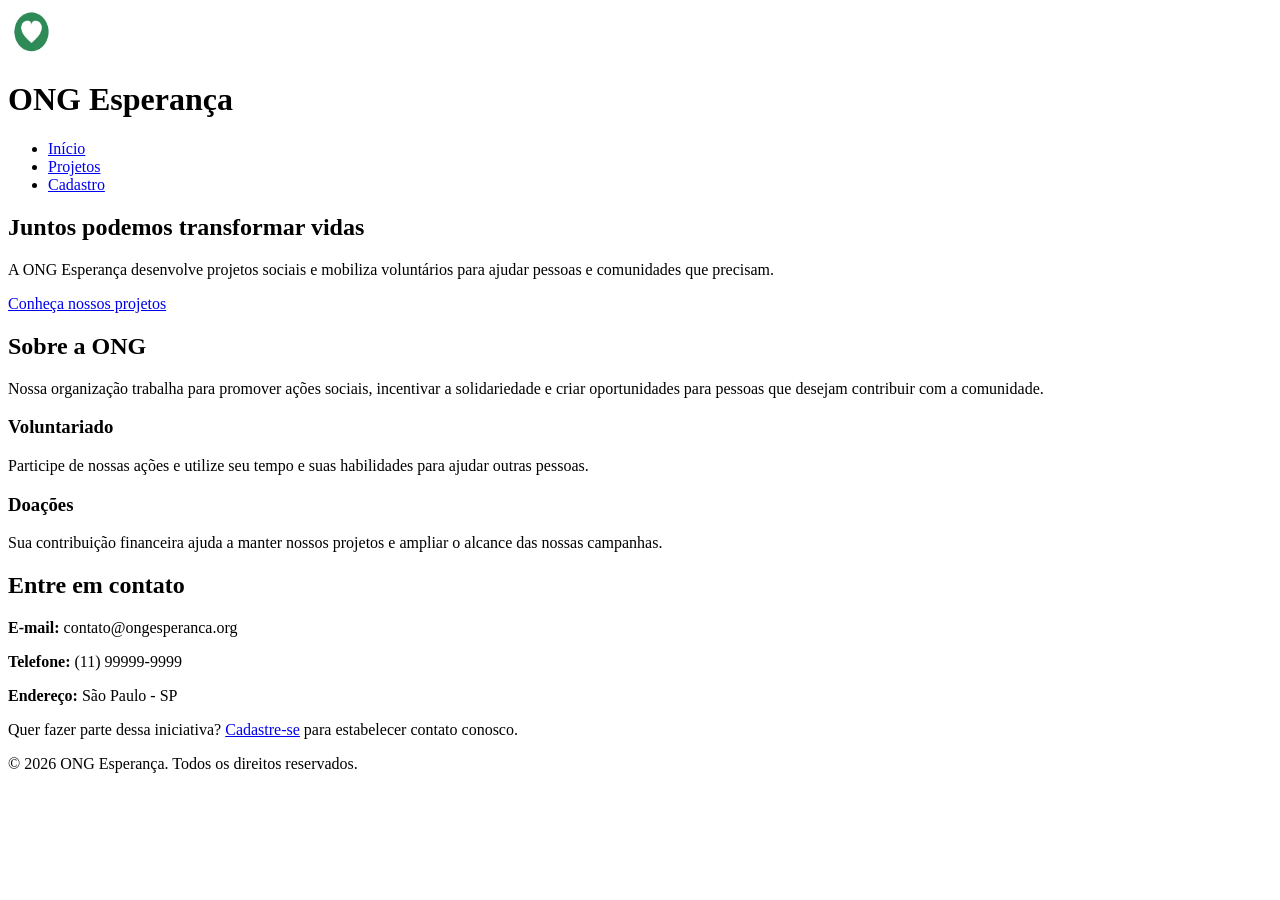
==== projeto-ong/index.html @ 04d792f5 "primeiro commit" ====
<!DOCTYPE html>
<html lang="pt-BR">
<head>
    <meta charset="UTF-8">
    <meta name="viewport" content="width=device-width, initial-scale=1.0">
    <meta name="description" content="ONG dedicada a ações sociais, voluntariado e campanhas de doação.">
    <title>ONG Esperança - Início</title>

  
</head>

<body>

    <header>
        <div>
            <img height="48" width="48" src="./assets/logo.jpg" alt="Logo da ONG Esperança, um coração branco com fundo verde">
            <h1>ONG Esperança</h1>
        </div>

        <nav>
            <ul>
                <li><a href="index.html">Início</a></li>
                <li><a href="projetos.html">Projetos</a></li>
                <li><a href="cadastro.html">Cadastro</a></li>
            </ul>
        </nav>
    </header>

    <main>

        <section>
            <div>
                <h2>Juntos podemos transformar vidas</h2>
                <p>
                    A ONG Esperança desenvolve projetos sociais e mobiliza
                    voluntários para ajudar pessoas e comunidades que precisam.
                </p>
                <a href="projetos.html">Conheça nossos projetos</a>
            </div>
        </section>

        <section >
            <h2 id="sobre">Sobre a ONG</h2>
            <p>
                Nossa organização trabalha para promover ações sociais,
                incentivar a solidariedade e criar oportunidades para pessoas
                que desejam contribuir com a comunidade.
            </p>

            <div class="cards">
                <article>
                    <h3>Voluntariado</h3>
                    <p>
                        Participe de nossas ações e utilize seu tempo e suas
                        habilidades para ajudar outras pessoas.
                    </p>
                </article>

                <article>
                    <h3>Doações</h3>
                    <p>
                        Sua contribuição financeira ajuda a manter nossos
                        projetos e ampliar o alcance das nossas campanhas.
                    </p>
                </article>
            </div>
        </section>

        <section class="contato">
            <h2 id="contato">Entre em contato</h2>
            <p><strong>E-mail:</strong> contato@ongesperanca.org</p>
            <p><strong>Telefone:</strong> (11) 99999-9999</p>
            <p><strong>Endereço:</strong> São Paulo - SP</p>
            <p>
                Quer fazer parte dessa iniciativa?
                <a href="cadastro.html">Cadastre-se</a> para estabelecer contato conosco.
            </p>
        </section>

    </main>

    <footer>
        <p>&copy; 2026 ONG Esperança. Todos os direitos reservados.</p>
    </footer>

</body>
</html>
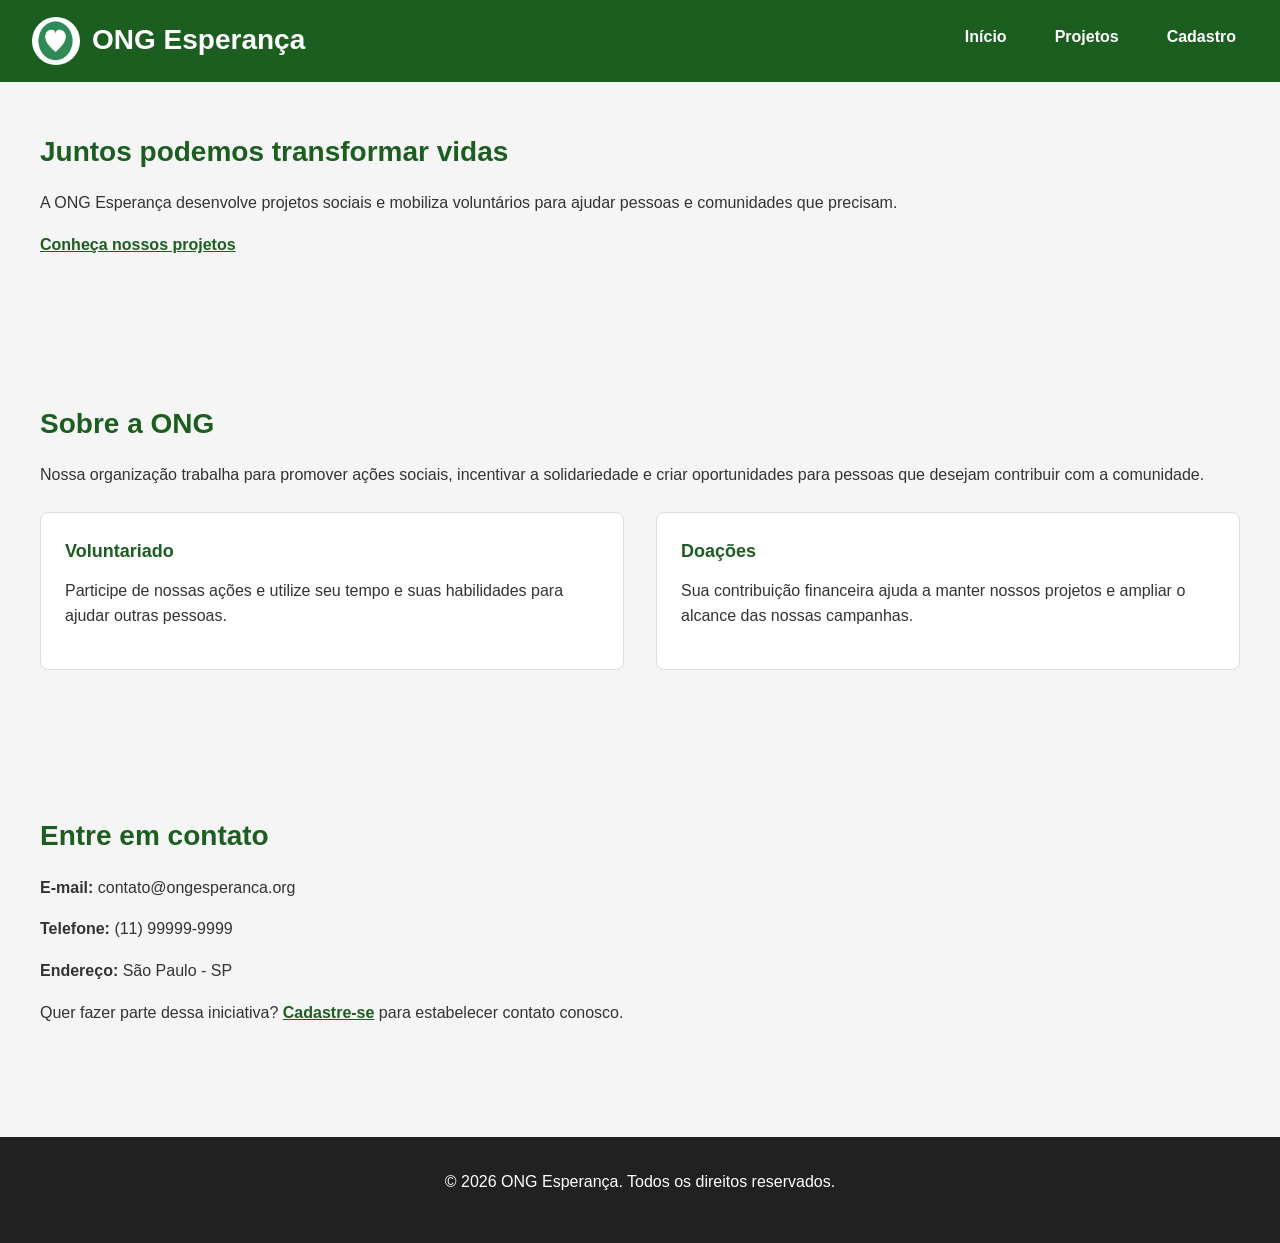
==== commit c2f1cca8: "menu hambuguer and new header" ====
--- a/projeto-ong/index.html
+++ b/projeto-ong/index.html
@@ -5,26 +5,67 @@
     <meta name="viewport" content="width=device-width, initial-scale=1.0">
     <meta name="description" content="ONG dedicada a ações sociais, voluntariado e campanhas de doação.">
     <title>ONG Esperança - Início</title>
+    <link rel="stylesheet" href="styles.css">
 
   
 </head>
 
 <body>
 
-    <header>
-        <div>
-            <img height="48" width="48" src="./assets/logo.jpg" alt="Logo da ONG Esperança, um coração branco com fundo verde">
-            <h1>ONG Esperança</h1>
-        </div>
+<header>
+    <div class="logo-area">
+        <img
+            height="48"
+            width="48"
+            src="./assets/logo.jpg"
+            alt="Logo da ONG Esperança, um coração branco com fundo verde"
+        >
+        <h1>ONG Esperança</h1>
+    </div>
 
-        <nav>
+    <!-- Botão hambúrguer -->
+    <details class="mobile-menu">
+        <summary aria-label="Abrir menu de navegação">☰</summary>
+
+        <nav aria-label="Navegação principal">
             <ul>
                 <li><a href="index.html">Início</a></li>
-                <li><a href="projetos.html">Projetos</a></li>
+
+                <li>
+                    <details>
+                        <summary>Projetos</summary>
+                        <ul class="submenu">
+                            <li><a href="projetos.html">Todos os projetos</a></li>
+                            <li><a href="projetos.html#voluntariado">Voluntariado</a></li>
+                            <li><a href="projetos.html#doacoes">Doações</a></li>
+                        </ul>
+                    </details>
+                </li>
+
                 <li><a href="cadastro.html">Cadastro</a></li>
             </ul>
         </nav>
-    </header>
+    </details>
+
+    <!-- Menu desktop -->
+    <nav class="desktop-menu" aria-label="Navegação principal">
+        <ul>
+            <li><a href="index.html">Início</a></li>
+
+            <li class="dropdown">
+                <a href="projetos.html">Projetos</a>
+
+                <ul class="submenu">
+                    <li><a href="projetos.html">Todos os projetos</a></li>
+                    <li><a href="projetos.html#voluntariado">Voluntariado</a></li>
+                    <li><a href="projetos.html#doacoes">Doações</a></li>
+                </ul>
+            </li>
+
+            <li><a href="cadastro.html">Cadastro</a></li>
+        </ul>
+    </nav>
+</header>
 
     <main>
 
--- a/projeto-ong/styles.css
+++ b/projeto-ong/styles.css
@@ -0,0 +1,770 @@
+/* ================================
+   DESIGN SYSTEM - ONG ESPERANÇA
+   ================================ */
+
+:root {
+  /* ---------- CORES ---------- */
+
+  /* Cores principais */
+  --color-primary: #2e7d32;
+  --color-primary-light: #66bb6a;
+  --color-primary-dark: #1b5e20;
+
+  /* Cor secundária e destaque */
+  --color-secondary: #81c784;
+  --color-accent: #f57c00;
+
+  /* Cores neutras */
+  --color-white: #ffffff;
+  --color-background: #f5f5f5;
+  --color-gray: #757575;
+  --color-dark-gray: #333333;
+  --color-black: #212121;
+
+  /* ---------- TIPOGRAFIA ---------- */
+
+  --font-size-xs: 0.875rem;
+  --font-size-sm: 1rem;
+  --font-size-md: 1.125rem;
+  --font-size-lg: 1.75rem;
+  --font-size-xl: 2.5rem;
+
+  --font-family: Arial, Helvetica, sans-serif;
+
+  /* ---------- ESPAÇAMENTOS ---------- */
+
+  --space-1: 0.25rem;
+  --space-2: 0.5rem;
+  --space-3: 0.75rem;
+  --space-4: 1rem;
+  --space-5: 1.5rem;
+  --space-6: 2rem;
+  --space-7: 3rem;
+
+  /* ---------- OUTROS ---------- */
+
+  --border-radius: 8px;
+  --container-width: 1200px;
+}
+
+/* ================================
+   RESET E CONFIGURAÇÕES GERAIS
+   ================================ */
+
+* {
+  box-sizing: border-box;
+  margin: 0;
+  padding: 0;
+}
+
+html {
+  scroll-behavior: smooth;
+}
+
+body {
+  font-family: var(--font-family);
+  font-size: var(--font-size-sm);
+  line-height: 1.6;
+  color: var(--color-dark-gray);
+  background-color: var(--color-background);
+}
+
+/* ================================
+   CABEÇALHO
+   ================================ */
+
+header {
+  background-color: var(--color-primary-dark);
+  color: var(--color-white);
+
+  padding: var(--space-4) var(--space-6);
+
+  display: flex;
+  align-items: center;
+  justify-content: space-between;
+
+  position: relative;
+
+  gap: var(--space-4);
+}
+
+/* ================================
+   ÁREA DA LOGO
+   ================================ */
+
+.logo-area {
+  display: flex;
+  align-items: center;
+  gap: var(--space-3);
+}
+
+.logo-area img {
+  border-radius: 50%;
+}
+
+.logo-area h1 {
+  color: var(--color-white);
+  font-size: var(--font-size-lg);
+  margin: 0;
+}
+
+/* ================================
+   MENU DESKTOP
+   ================================ */
+
+.desktop-menu > ul {
+  display: flex;
+  align-items: center;
+  gap: var(--space-5);
+
+  list-style: none;
+}
+
+.desktop-menu li {
+  position: relative;
+}
+
+.desktop-menu a {
+  display: block;
+
+  color: var(--color-white);
+  text-decoration: none;
+
+  font-weight: bold;
+
+  padding: var(--space-2) var(--space-3);
+
+  transition:
+    background-color 0.2s ease,
+    color 0.2s ease;
+}
+
+.desktop-menu a:hover,
+.desktop-menu a:focus {
+  color: var(--color-secondary);
+  text-decoration: underline;
+}
+
+/* ================================
+   MENU DROPDOWN
+   ================================ */
+
+.dropdown .submenu {
+  position: absolute;
+
+  top: 100%;
+  left: 0;
+
+  min-width: 200px;
+
+  background-color: var(--color-white);
+
+  padding: var(--space-2);
+
+  border-radius: var(--border-radius);
+
+  box-shadow: 0 5px 15px rgba(0, 0, 0, 0.2);
+
+  list-style: none;
+
+  /* Oculto inicialmente */
+  display: none;
+
+  z-index: 1000;
+}
+
+/* Exibe o dropdown */
+
+.dropdown:hover .submenu,
+.dropdown:focus-within .submenu {
+  display: block;
+}
+
+/* Links internos do dropdown */
+
+.dropdown .submenu a {
+  color: var(--color-dark-gray);
+
+  padding: var(--space-3);
+
+  white-space: nowrap;
+
+  text-decoration: none;
+}
+
+.dropdown .submenu a:hover,
+.dropdown .submenu a:focus {
+  background-color: var(--color-background);
+  color: var(--color-primary-dark);
+}
+
+/* ================================
+   MENU HAMBÚRGUER
+   ================================ */
+
+.mobile-menu {
+  display: none;
+}
+
+/* Ícone do hambúrguer */
+
+.mobile-menu > summary {
+  list-style: none;
+
+  cursor: pointer;
+
+  font-size: 2rem;
+
+  color: var(--color-white);
+
+  padding: var(--space-2);
+
+  line-height: 1;
+}
+
+/* Remove o marcador padrão */
+
+.mobile-menu > summary::-webkit-details-marker {
+  display: none;
+}
+
+/* ================================
+   MENU MOBILE ABERTO
+   ================================ */
+
+.mobile-menu[open] nav {
+  position: absolute;
+
+  top: 100%;
+  left: 0;
+
+  width: 100%;
+
+  background-color: var(--color-primary-dark);
+
+  padding: var(--space-4);
+
+  z-index: 1000;
+}
+
+/* Lista principal mobile */
+
+.mobile-menu nav > ul {
+  display: flex;
+
+  flex-direction: column;
+
+  gap: var(--space-2);
+
+  list-style: none;
+}
+
+/* Links mobile */
+
+.mobile-menu nav a {
+  display: block;
+
+  color: var(--color-white);
+
+  text-decoration: none;
+
+  font-weight: bold;
+
+  padding: var(--space-3);
+
+  border-radius: var(--border-radius);
+
+  transition:
+    background-color 0.2s ease,
+    color 0.2s ease;
+}
+
+.mobile-menu nav a:hover,
+.mobile-menu nav a:focus {
+  background-color: var(--color-primary);
+  color: var(--color-white);
+}
+
+/* ================================
+   SUBMENU MOBILE
+   ================================ */
+
+.mobile-menu nav details {
+  width: 100%;
+}
+
+.mobile-menu nav details summary {
+  color: var(--color-white);
+
+  cursor: pointer;
+
+  padding: var(--space-3);
+
+  font-weight: bold;
+
+  list-style: none;
+}
+
+.mobile-menu nav details summary::-webkit-details-marker {
+  display: none;
+}
+
+.mobile-menu .submenu {
+  display: flex;
+
+  flex-direction: column;
+
+  gap: var(--space-1);
+
+  padding-left: var(--space-4);
+
+  list-style: none;
+}
+
+/* ================================
+   CONTEÚDO PRINCIPAL
+   ================================ */
+
+main {
+  width: min(100% - 2rem, var(--container-width));
+
+  margin: 0 auto;
+
+  display: grid;
+
+  /* GRID DE 12 COLUNAS */
+  grid-template-columns: repeat(12, 1fr);
+
+  gap: var(--space-5);
+}
+
+/* Todas as seções ocupam as 12 colunas */
+
+main > section {
+  grid-column: 1 / -1;
+}
+
+section {
+  padding: var(--space-7) 0;
+}
+
+/* ================================
+   TÍTULOS
+   ================================ */
+
+h1 {
+  font-size: var(--font-size-xl);
+
+  color: var(--color-primary-dark);
+
+  margin-bottom: var(--space-4);
+}
+
+h2 {
+  font-size: var(--font-size-lg);
+
+  color: var(--color-primary-dark);
+
+  margin-bottom: var(--space-4);
+}
+
+h3 {
+  font-size: var(--font-size-md);
+
+  color: var(--color-primary-dark);
+
+  margin-bottom: var(--space-3);
+}
+
+p {
+  font-size: var(--font-size-sm);
+
+  margin-bottom: var(--space-4);
+}
+
+/* ================================
+   LINKS
+   ================================ */
+
+a {
+  color: var(--color-primary-dark);
+}
+
+main a {
+  font-weight: bold;
+}
+
+main a:hover,
+main a:focus {
+  color: var(--color-accent);
+}
+
+/* ================================
+   BOTÕES
+   ================================ */
+
+button {
+  background-color: var(--color-primary);
+
+  color: var(--color-white);
+
+  border: none;
+
+  border-radius: var(--border-radius);
+
+  padding: var(--space-3) var(--space-5);
+
+  font-size: var(--font-size-sm);
+
+  font-weight: bold;
+
+  cursor: pointer;
+
+  transition: background-color 0.2s ease;
+}
+
+button:hover,
+button:focus {
+  background-color: var(--color-primary-dark);
+}
+
+/* ================================
+   CARDS
+   ================================ */
+
+.cards {
+  display: grid;
+
+  grid-template-columns: repeat(12, 1fr);
+
+  gap: var(--space-5);
+
+  margin-top: var(--space-5);
+}
+
+.cards article {
+  grid-column: span 6;
+}
+
+article {
+  background-color: var(--color-white);
+
+  padding: var(--space-5);
+
+  border-radius: var(--border-radius);
+
+  border: 1px solid #dddddd;
+
+  transition: transform 0.2s ease;
+}
+
+article:hover {
+  transform: translateY(-2px);
+}
+
+/* ================================
+   FORMULÁRIO
+   ================================ */
+
+form {
+  background-color: var(--color-white);
+
+  padding: var(--space-6);
+
+  border-radius: var(--border-radius);
+
+  margin: var(--space-6) auto;
+
+  max-width: 800px;
+}
+
+fieldset {
+  border: 1px solid #cccccc;
+
+  border-radius: var(--border-radius);
+
+  padding: var(--space-5);
+
+  margin-bottom: var(--space-5);
+}
+
+legend {
+  color: var(--color-primary-dark);
+
+  font-weight: bold;
+
+  padding: 0 var(--space-2);
+}
+
+label {
+  display: block;
+
+  font-weight: bold;
+
+  margin-bottom: var(--space-1);
+}
+
+input,
+select {
+  width: 100%;
+
+  padding: var(--space-3);
+
+  margin-bottom: var(--space-4);
+
+  border: 1px solid var(--color-gray);
+
+  border-radius: 4px;
+
+  font-size: var(--font-size-sm);
+}
+
+input:focus,
+select:focus {
+  outline: 3px solid var(--color-secondary);
+
+  border-color: var(--color-primary);
+}
+
+/* ================================
+   LISTAS
+   ================================ */
+
+ul {
+  padding-left: var(--space-5);
+}
+
+li {
+  margin-bottom: var(--space-2);
+}
+
+/* ================================
+   RODAPÉ
+   ================================ */
+
+footer {
+  background-color: var(--color-black);
+
+  color: var(--color-white);
+
+  padding: var(--space-6);
+
+  text-align: center;
+
+  margin-top: var(--space-7);
+}
+
+footer h2 {
+  color: var(--color-white);
+}
+
+footer a {
+  color: var(--color-secondary);
+}
+
+/* ================================
+   BREAKPOINT 1 - 480px
+   Smartphones pequenos
+   ================================ */
+
+@media (max-width: 480px) {
+  main {
+    grid-template-columns: 1fr;
+
+    gap: var(--space-3);
+  }
+
+  main > section {
+    grid-column: 1;
+  }
+
+  .cards {
+    grid-template-columns: 1fr;
+  }
+
+  .cards article {
+    grid-column: 1;
+  }
+
+  .logo-area img {
+    width: 40px;
+    height: 40px;
+  }
+
+  .logo-area h1 {
+    font-size: var(--font-size-md);
+  }
+
+  h1 {
+    font-size: var(--font-size-lg);
+  }
+
+  h2 {
+    font-size: var(--font-size-md);
+  }
+
+  section {
+    padding: var(--space-6) 0;
+  }
+}
+
+/* ================================
+   BREAKPOINT 2 - 576px
+   Smartphones maiores
+   ================================ */
+
+@media (min-width: 481px) and (max-width: 576px) {
+  main {
+    grid-template-columns: repeat(4, 1fr);
+  }
+
+  main > section {
+    grid-column: 1 / -1;
+  }
+
+  .cards {
+    grid-template-columns: repeat(4, 1fr);
+  }
+
+  .cards article {
+    grid-column: span 4;
+  }
+}
+
+/* ================================
+   BREAKPOINT 3 - 768px
+   Tablets
+   ================================ */
+
+@media (min-width: 577px) and (max-width: 768px) {
+  main {
+    grid-template-columns: repeat(8, 1fr);
+  }
+
+  main > section {
+    grid-column: 1 / -1;
+  }
+
+  .cards {
+    grid-template-columns: repeat(8, 1fr);
+  }
+
+  .cards article {
+    grid-column: span 4;
+  }
+
+  section {
+    padding: var(--space-6) 0;
+  }
+}
+
+/* ================================
+   MENU MOBILE ATÉ 768px
+   ================================ */
+
+@media (max-width: 768px) {
+  .desktop-menu {
+    display: none;
+  }
+
+  .mobile-menu {
+    display: block;
+  }
+
+  header {
+    flex-direction: row;
+
+    text-align: left;
+
+    padding: var(--space-3) var(--space-4);
+  }
+
+  .logo-area {
+    justify-content: center;
+  }
+}
+
+/* ================================
+   BREAKPOINT 4 - 992px
+   Notebooks e desktops menores
+   ================================ */
+
+@media (min-width: 769px) and (max-width: 992px) {
+  main {
+    grid-template-columns: repeat(12, 1fr);
+  }
+
+  main > section {
+    grid-column: 1 / -1;
+  }
+
+  .cards {
+    grid-template-columns: repeat(12, 1fr);
+  }
+
+  .cards article {
+    grid-column: span 6;
+  }
+}
+
+/* ================================
+   BREAKPOINT 5 - 1200px
+   Desktops
+   ================================ */
+
+@media (min-width: 993px) and (max-width: 1200px) {
+  main {
+    grid-template-columns: repeat(12, 1fr);
+
+    gap: var(--space-6);
+  }
+
+  main > section {
+    grid-column: 1 / -1;
+  }
+
+  .cards {
+    grid-template-columns: repeat(12, 1fr);
+
+    gap: var(--space-6);
+  }
+
+  .cards article {
+    grid-column: span 6;
+  }
+}
+
+/* ================================
+   TELAS ACIMA DE 1200px
+   Desktop panorâmico
+   ================================ */
+
+@media (min-width: 1201px) {
+  main {
+    grid-template-columns: repeat(12, 1fr);
+
+    gap: var(--space-7);
+  }
+
+  main > section {
+    grid-column: 1 / -1;
+  }
+
+  .cards {
+    grid-template-columns: repeat(12, 1fr);
+
+    gap: var(--space-6);
+  }
+
+  .cards article {
+    grid-column: span 6;
+  }
+
+  .desktop-menu {
+    display: block;
+  }
+
+  .mobile-menu {
+    display: none;
+  }
+}
